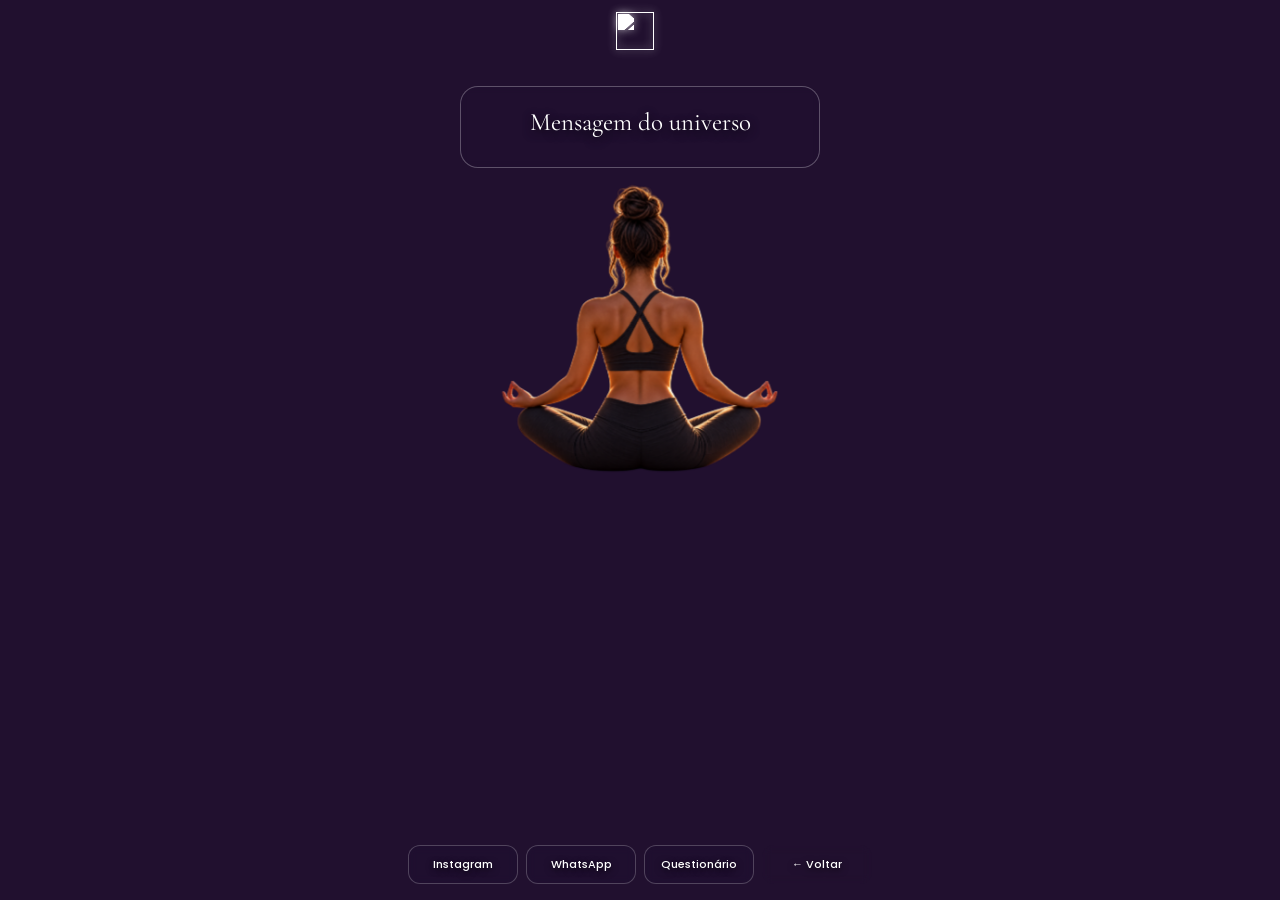
==== resultado.html @ daad7798 "feat: primeira versão do site" ====
<!DOCTYPE html>
<html lang="pt-BR">

<head>
    <meta charset="UTF-8">
    <meta name="viewport" content="width=device-width, initial-scale=1.0">

    <link rel="stylesheet" href="resultado.css">

    <link rel="preconnect" href="https://fonts.googleapis.com">
    <link rel="preconnect" href="https://fonts.gstatic.com" crossorigin>

    <link
        href="https://fonts.googleapis.com/css2?family=Cormorant+Garamond:wght@400;500;600&family=Poppins:wght@400;500;600&display=swap"
        rel="stylesheet">

    <title>Mensagem do Universo</title>
</head>

<body>

    <header>
    <div class="titulo-signo">
        <img id="icone-signo" src="" alt="">
        <h1 id="nome-signo"></h1>
    </div>
</header>

    <main>

        <section class="mensagem">
            <h2>Mensagem do universo</h2>
            <p id="mensagem-signo"></p>
        </section>

        <section class="yoga">
    <img id="yoga-signo" src="assets/yoga/placeholder.png" alt="Posição de Yoga">
</section>

    </main>

    <footer>
        <a href="#">Instagram</a>
        <a href="#">WhatsApp</a>
        <a href="#">Questionário</a>
        <a href="index.html" class="voltar">← Voltar</a>
    </footer>
    <script src="script.js"></script>
</body>

</html>
---- resultado.css ----
* {
    margin: 0;
    padding: 0;
    box-sizing: border-box;
}

html {
    background: #21102f;
    overscroll-behavior-y: none;
}

body {
    position: relative;
    min-height: 100dvh;

    font-family: 'Poppins', sans-serif;
    color: #ffffff;

    overflow-x: hidden;

    background: #21102f;

    overscroll-behavior-y: none;
}


/* =========================
   FUNDO
========================= */

body::before {
    content: "";

    position: fixed;
    inset: 0;

    width: 100%;
    height: 100%;

    background-image: var(--background-signo, url("assets/backgrounds/aries.png"));
    background-size: cover;
    background-position: center top;
    background-repeat: no-repeat;

    z-index: 0;

    pointer-events: none;
}


/* CONTEÚDO */

header,
main,
footer {
    position: relative;
    z-index: 1;
}


/* =========================
   CABEÇALHO
========================= */

header {
    text-align: center;
    padding: 12px 20px 4px;
}

header h1 {
    font-family: 'Cormorant Garamond', serif;
    font-size: 38px;
    font-weight: 400;

    color: #ffffff;

    text-shadow:
        0 3px 10px rgba(0, 0, 0, 0.85);
}


/* =========================
   CONTEÚDO
========================= */

main {
    width: 100%;
}


/* =========================
   MENSAGEM
========================= */

.mensagem {
    width: calc(100% - 40px);
    max-width: 360px;

    margin: 32px auto 0;
    padding: 20px;

    background: rgba(30, 15, 50, 0.18);

    border: 1px solid rgba(255, 255, 255, 0.28);
    border-radius: 18px;

    backdrop-filter: blur(3px);
    -webkit-backdrop-filter: blur(3px);

    text-align: center;
}

.mensagem h2 {
    margin-bottom: 10px;

    font-family: 'Cormorant Garamond', serif;
    font-size: 25px;
    font-weight: 400;

    color: #ffffff;

    text-shadow:
        0 3px 10px rgba(0, 0, 0, 0.85);
}

.mensagem p {
    font-family: 'Poppins', sans-serif;
    font-size: 14px;
    font-weight: 400;
    line-height: 1.7;

    color: rgba(255, 255, 255, 0.9);

    text-shadow:
        0 2px 7px rgba(0, 0, 0, 0.8);
}


/* =========================
   YOGA
========================= */

.yoga {
    width: calc(100% - 40px);
    max-width: 360px;
    margin: 12px auto 0;
    display: flex;
    justify-content: center;
}

.yoga img {
    width: 100%;
    max-width: 280px;
    height: auto;
    display: block;
    margin: 0 auto;
}


/* =========================
   RODAPÉ
========================= */

footer {
    position: fixed;

    bottom: 0;
    left: 0;

    width: 100%;

    padding: 10px 20px 16px;

    display: flex;
    justify-content: center;
    gap: 8px;

    z-index: 10;
}

footer a {
    flex: 1;
    max-width: 110px;

    padding: 10px 8px;

    display: flex;
    align-items: center;
    justify-content: center;

    font-family: 'Poppins', sans-serif;
    font-size: 11px;
    font-weight: 500;

    color: #ffffff;
    text-decoration: none;

    background: rgba(30, 15, 50, 0.35);

    border: 1px solid rgba(255, 255, 255, 0.22);
    border-radius: 12px;

    backdrop-filter: blur(4px);
    -webkit-backdrop-filter: blur(4px);

    text-shadow:
        0 2px 7px rgba(0, 0, 0, 0.8);

    transition:
        background 0.3s ease,
        border-color 0.3s ease,
        box-shadow 0.3s ease;
}

footer a:hover {
    background: rgba(160, 160, 180, 0.12);

    border-color: #e6e6e6;

    box-shadow:
        0 0 10px rgba(255, 255, 255, 0.45),
        0 0 20px rgba(220, 220, 230, 0.2);
}

.voltar {
    background: transparent;
    border: none;
    box-shadow: none;
}

.titulo-signo {
    display: flex;
    align-items: center;
    justify-content: center;
    gap: 10px;
}

.titulo-signo img {
    width: 38px;
    height: 38px;
    object-fit: contain;
    filter:
        brightness(0) invert(1)
        drop-shadow(0 0 4px rgba(255,255,255,0.7));
}

.titulo-signo h1 {
    margin: 0;
}
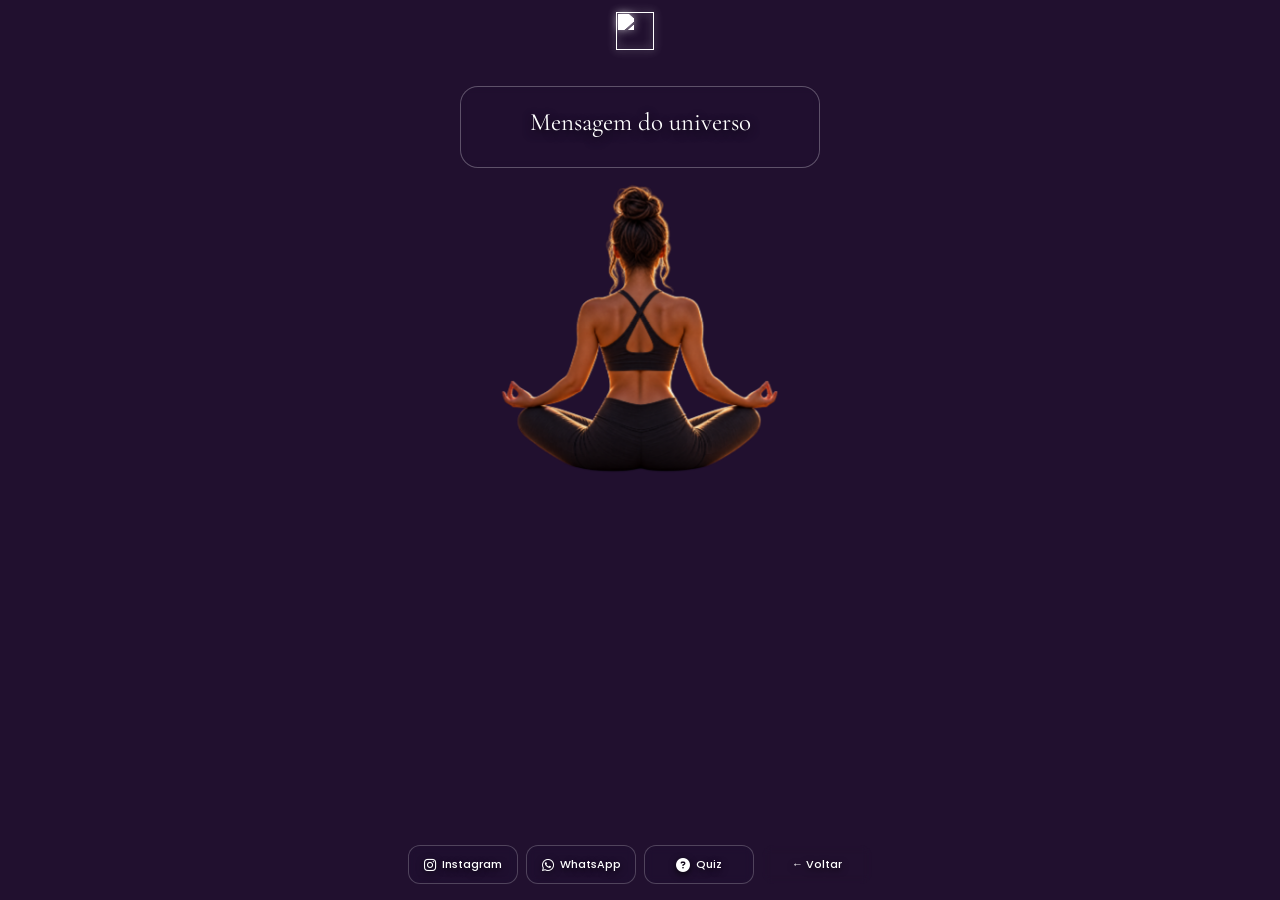
==== commit b0f9a165: "feat: adicionar icones ao rodape" ====
--- a/resultado.html
+++ b/resultado.html
@@ -9,7 +9,7 @@
 
     <link rel="preconnect" href="https://fonts.googleapis.com">
     <link rel="preconnect" href="https://fonts.gstatic.com" crossorigin>
-
+    <link rel="stylesheet" href="https://cdnjs.cloudflare.com/ajax/libs/font-awesome/6.5.2/css/all.min.css">
     <link
         href="https://fonts.googleapis.com/css2?family=Cormorant+Garamond:wght@400;500;600&family=Poppins:wght@400;500;600&display=swap"
         rel="stylesheet">
@@ -20,11 +20,11 @@
 <body>
 
     <header>
-    <div class="titulo-signo">
-        <img id="icone-signo" src="" alt="">
-        <h1 id="nome-signo"></h1>
-    </div>
-</header>
+        <div class="titulo-signo">
+            <img id="icone-signo" src="" alt="">
+            <h1 id="nome-signo"></h1>
+        </div>
+    </header>
 
     <main>
 
@@ -34,17 +34,31 @@
         </section>
 
         <section class="yoga">
-    <img id="yoga-signo" src="assets/yoga/placeholder.png" alt="Posição de Yoga">
-</section>
+            <img id="yoga-signo" src="assets/yoga/placeholder.png" alt="Posição de Yoga">
+        </section>
 
     </main>
 
     <footer>
-        <a href="#">Instagram</a>
-        <a href="#">WhatsApp</a>
-        <a href="#">Questionário</a>
-        <a href="index.html" class="voltar">← Voltar</a>
-    </footer>
+    <a href="https://www.instagram.com/aionmove/" target="_blank" rel="noopener noreferrer">
+        <i class="fa-brands fa-instagram"></i>
+        Instagram
+    </a>
+
+    <a href="https://api.whatsapp.com/send?phone=5548998608103&text=Ol%C3%A1%2C+gostaria+de+conhecer+mais+sobre+a+minha+jornada+de+transforma%C3%A7%C3%A3o." target="_blank" rel="noopener noreferrer">
+        <i class="fa-brands fa-whatsapp"></i>
+        WhatsApp
+    </a>
+
+    <a href="#">
+        <i class="fa-solid fa-circle-question"></i>
+        Quiz
+    </a>
+
+    <a href="index.html" class="voltar">
+        ← Voltar
+    </a>
+</footer>
     <script src="script.js"></script>
 </body>
 
--- a/resultado.css
+++ b/resultado.css
@@ -210,6 +210,12 @@
         background 0.3s ease,
         border-color 0.3s ease,
         box-shadow 0.3s ease;
+
+        gap: 6px;
+}
+
+footer a i {
+    font-size: 14px;
 }
 
 footer a:hover {
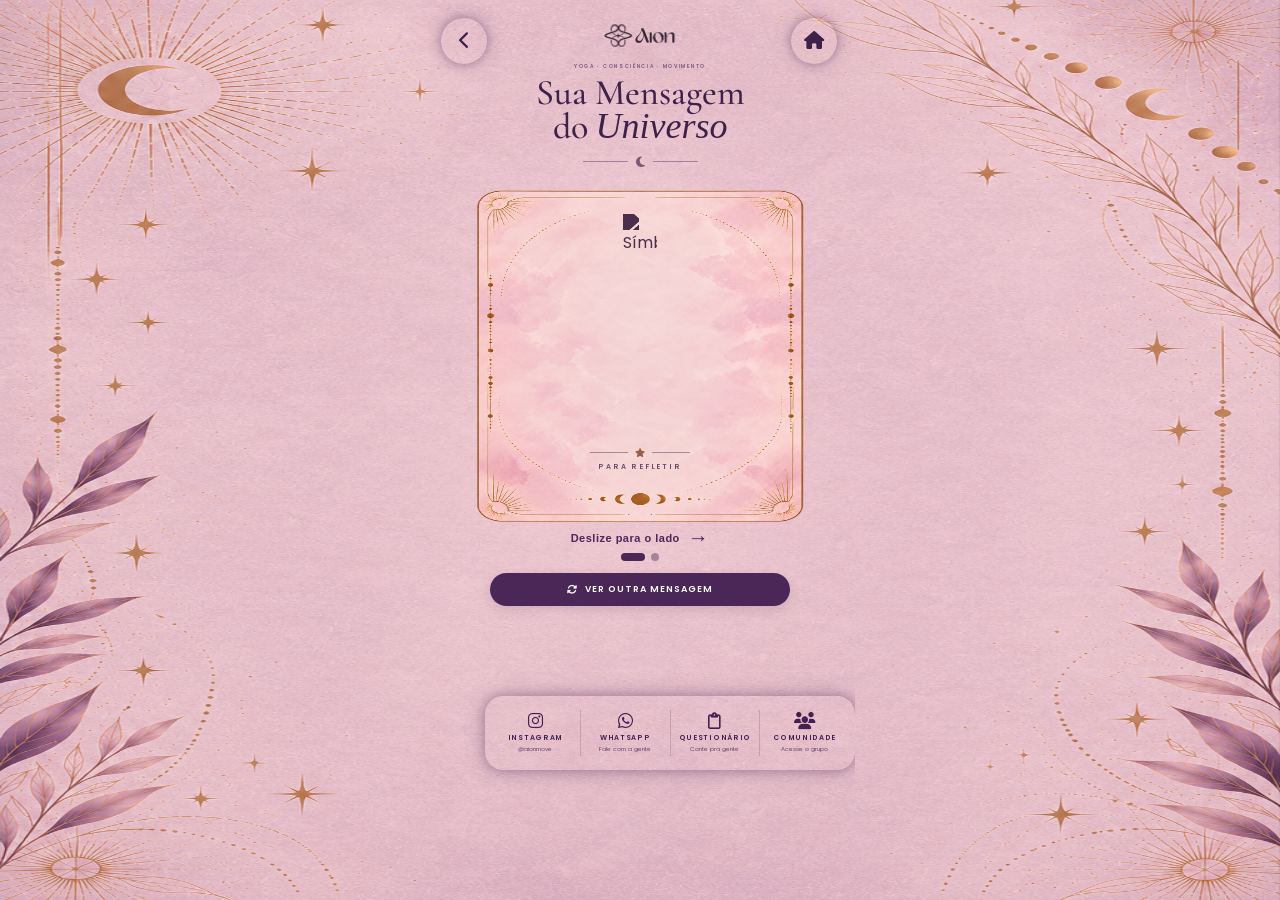
==== commit 7ccf109c: "feat: ajusta página de mensagem do universo" ====
--- a/resultado.html
+++ b/resultado.html
@@ -9,57 +9,300 @@
 
     <link rel="preconnect" href="https://fonts.googleapis.com">
     <link rel="preconnect" href="https://fonts.gstatic.com" crossorigin>
-    <link rel="stylesheet" href="https://cdnjs.cloudflare.com/ajax/libs/font-awesome/6.5.2/css/all.min.css">
+
+    <link
+        rel="stylesheet"
+        href="https://cdnjs.cloudflare.com/ajax/libs/font-awesome/6.5.2/css/all.min.css"
+    >
+
     <link
         href="https://fonts.googleapis.com/css2?family=Cormorant+Garamond:wght@400;500;600&family=Poppins:wght@400;500;600&display=swap"
-        rel="stylesheet">
+        rel="stylesheet"
+    >
 
     <title>Mensagem do Universo</title>
 </head>
 
 <body>
 
+    <!-- =========================
+         CABEÇALHO
+    ========================== -->
+
     <header>
-        <div class="titulo-signo">
-            <img id="icone-signo" src="" alt="">
-            <h1 id="nome-signo"></h1>
+
+        <button
+            class="botao-topo voltar-signos"
+            onclick="window.location.href='index.html'"
+            aria-label="Voltar para os signos"
+        >
+            <i class="fa-solid fa-chevron-left"></i>
+        </button>
+
+
+        <div class="logo-aion">
+
+            <img src="assets/logo/aion-logo-horizontal.png" alt="AION">
+
+            <small>
+                YOGA · CONSCIÊNCIA · MOVIMENTO
+            </small>
+
         </div>
+
+
+        <button
+            class="botao-topo inicio"
+            onclick="window.location.href='index.html'"
+            aria-label="Ir para o início"
+        >
+            <i class="fa-solid fa-house"></i>
+        </button>
+
     </header>
 
+
+    <!-- =========================
+         CONTEÚDO PRINCIPAL
+    ========================== -->
+
     <main>
 
-        <section class="mensagem">
-            <h2>Mensagem do universo</h2>
-            <p id="mensagem-signo"></p>
+        <!-- TÍTULO -->
+
+        <div class="titulo-pagina">
+
+            <h1>
+                Sua Mensagem<br> do
+                <em>Universo</em>
+            </h1>
+
+
+            <div class="divisor">
+
+                <span></span>
+
+                <i class="fa-solid fa-moon"></i>
+
+                <span></span>
+
+            </div>
+
+        </div>
+
+
+        <!-- =========================
+             SLIDER
+        ========================== -->
+
+        <section
+            class="slider-container"
+            aria-label="Mensagem e prática de yoga"
+        >
+
+            <div class="slider" id="slider">
+
+
+                <!-- =========================
+                     CARD DA MENSAGEM
+                ========================== -->
+
+                <article class="card card-mensagem">
+
+                    <div class="conteudo-card">
+
+
+                        <!-- SIGNO -->
+
+                        <div class="cabecalho-card">
+
+                            <img
+                                id="icone-signo"
+                                src=""
+                                alt="Símbolo do signo"
+                            >
+
+                            <h2 id="nome-signo"></h2>
+
+                            <span id="data-signo"></span>
+
+                        </div>
+
+
+                        <!-- MENSAGEM -->
+
+                        <div class="mensagem-texto">
+
+                            <p id="mensagem-signo"></p>
+
+                        </div>
+
+
+                        <!-- REFLEXÃO -->
+
+                        <div class="reflexao">
+
+                            <div class="linha-reflexao">
+
+                                <span></span>
+
+                                <i class="fa-solid fa-star"></i>
+
+                                <span></span>
+
+                            </div>
+
+
+                            <small>
+                                PARA REFLETIR
+                            </small>
+
+
+                            <p id="reflexao-signo"></p>
+
+                        </div>
+
+                    </div>
+
+                </article>
+
+
+                <!-- =========================
+                     CARD DE YOGA
+                ========================== -->
+
+                <article class="card card-yoga">
+
+                    <div class="conteudo-yoga">
+
+
+                        <div class="cabecalho-yoga">
+
+                            <span>
+                                ✦ SUA PRÁTICA DE HOJE ✦
+                            </span>
+
+
+                            <h2 id="nome-postura">
+                                Postura do Guerreiro I
+                            </h2>
+
+
+                            <small>
+                                VIRABHADRASANA I
+                            </small>
+
+                        </div>
+
+
+                        <img
+                            id="yoga-signo"
+                            src="assets/yoga/placeholder.png"
+                            alt="Posição de Yoga"
+                        >
+
+                    </div>
+
+                </article>
+
+            </div>
+<div class="indicador-arraste">
+        <span>Deslize para o lado</span>
+        <span class="seta-arraste">→</span>
+    </div>
         </section>
 
-        <section class="yoga">
-            <img id="yoga-signo" src="assets/yoga/placeholder.png" alt="Posição de Yoga">
-        </section>
+
+        <!-- =========================
+             INDICADOR DO SLIDER
+        ========================== -->
+
+        <div class="indicador-slider">
+
+            <div class="pontos">
+
+                <span class="ponto ativo"></span>
+
+                <span class="ponto"></span>
+
+            </div>
+
+
+            <!-- <p>
+                Arraste para o lado
+            </p> -->
+
+        </div>
+
+
+        <!-- =========================
+             OUTRA MENSAGEM
+        ========================== -->
+
+        <button
+            class="outra-mensagem"
+            id="outra-mensagem"
+            type="button"
+        >
+
+            <i class="fa-solid fa-rotate"></i>
+
+            <span>
+                VER OUTRA MENSAGEM
+            </span>
+
+        </button>
 
     </main>
 
-    <footer>
-    <a href="https://www.instagram.com/aionmove/" target="_blank" rel="noopener noreferrer">
+
+    <!-- =========================
+         RODAPÉ
+    ========================== -->
+
+    <footer class="navegacao-inferior">
+
+    <a
+        href="https://www.instagram.com/aionmove/"
+        target="_blank"
+        rel="noopener noreferrer"
+    >
         <i class="fa-brands fa-instagram"></i>
-        Instagram
+        <span>INSTAGRAM</span>
+        <small>@aionmove</small>
     </a>
 
-    <a href="https://api.whatsapp.com/send?phone=5548998608103&text=Ol%C3%A1%2C+gostaria+de+conhecer+mais+sobre+a+minha+jornada+de+transforma%C3%A7%C3%A3o." target="_blank" rel="noopener noreferrer">
+    <a
+        href="https://api.whatsapp.com/send?phone=5548998608103&text=Ol%C3%A1%2C+gostaria+de+conhecer+mais+sobre+a+minha+jornada+de+transforma%C3%A7%C3%A3o."
+        target="_blank"
+        rel="noopener noreferrer"
+    >
         <i class="fa-brands fa-whatsapp"></i>
-        WhatsApp
+        <span>WHATSAPP</span>
+        <small>Fale com a gente</small>
     </a>
 
     <a href="#">
-        <i class="fa-solid fa-circle-question"></i>
-        Quiz
+        <i class="fa-regular fa-clipboard"></i>
+        <span>QUESTIONÁRIO</span>
+        <small>Conte pra gente</small>
     </a>
 
-    <a href="index.html" class="voltar">
-        ← Voltar
+    <a href="#">
+        <i class="fa-solid fa-users"></i>
+        <span>COMUNIDADE</span>
+        <small>Acesse o grupo</small>
     </a>
+
 </footer>
+
+
+    <!-- =========================
+         JAVASCRIPT
+    ========================== -->
+
     <script src="script.js"></script>
+
 </body>
 
 </html>
--- a/resultado.css
+++ b/resultado.css
@@ -1,3 +1,7 @@
+/* =========================
+   RESET
+========================= */
+
 * {
     margin: 0;
     padding: 0;
@@ -11,6 +15,7 @@
 
 body {
     position: relative;
+
     min-height: 100dvh;
 
     font-family: 'Poppins', sans-serif;
@@ -25,7 +30,7 @@
 
 
 /* =========================
-   FUNDO
+   FUNDO DA PÁGINA
 ========================= */
 
 body::before {
@@ -37,9 +42,10 @@
     width: 100%;
     height: 100%;
 
-    background-image: var(--background-signo, url("assets/backgrounds/aries.png"));
-    background-size: cover;
-    background-position: center top;
+    background-image: url("assets/backgrounds/backgroundMensagem.png");
+
+    background-size: 100% 100%;
+    background-position: center;
     background-repeat: no-repeat;
 
     z-index: 0;
@@ -48,7 +54,9 @@
 }
 
 
-/* CONTEÚDO */
+/* =========================
+   CONTEÚDO
+========================= */
 
 header,
 main,
@@ -63,193 +71,937 @@
 ========================= */
 
 header {
+    width: 100%;
+
+    height: 76px;
+
+    padding: 10px 16px;
+
+    display: grid;
+
+    grid-template-columns: 48px 1fr 48px;
+
+    align-items: center;
+}
+
+
+/* =========================
+   BOTÕES DO TOPO
+========================= */
+
+.botao-topo {
+    width: 46px;
+    height: 46px;
+
+    display: flex;
+    align-items: center;
+    justify-content: center;
+
+    border: none;
+
+    border-radius: 50%;
+
+    background: transparent;
+
+    color: #3d214b;
+
+    font-size: 18px;
+
+    box-shadow:
+        0 0 10px rgba(67, 32, 82, 0.35),
+        0 0 20px rgba(67, 32, 82, 0.20);
+
+    cursor: pointer;
+
+    transition:
+        transform 0.2s ease,
+        background 0.2s ease;
+}
+
+.botao-topo:hover {
+    transform: scale(1.04);
+
+    background: rgba(255, 250, 252, 0.95);
+}
+
+.botao-topo:active {
+    transform: scale(0.96);
+}
+
+
+/* =========================
+   LOGO AION
+========================= */
+
+.logo-aion {
+    display: flex;
+
+    flex-direction: column;
+
+    align-items: center;
+
     text-align: center;
-    padding: 12px 20px 4px;
-}
-
-header h1 {
+
+    color: #3d214b;
+}
+
+.logo-aion span {
     font-family: 'Cormorant Garamond', serif;
-    font-size: 38px;
+
+    font-size: 30px;
+
+    font-weight: 600;
+
+    line-height: 0.9;
+
+    letter-spacing: 3px;
+}
+
+.logo-aion small {
+    margin-top: 4px;
+
+    font-size: 5px;
+
+    font-weight: 500;
+
+    letter-spacing: 1.7px;
+
+    white-space: nowrap;
+
+    color: #65496a;
+}
+
+
+/* =========================
+   TÍTULO DA PÁGINA
+========================= */
+
+.titulo-pagina {
+    width: 100%;
+
+    padding: 0 20px;
+
+    text-align: center;
+}
+
+.titulo-pagina h1 {
+    font-family: 'Cormorant Garamond', serif;
+
+    font-size: 36px;
+
+    line-height: 0.94;
+
+    font-weight: 500;
+
+    color: #3d214b;
+}
+
+.titulo-pagina h1 em {
+    font-style: italic;
+
     font-weight: 400;
+}
+
+
+/* =========================
+   DIVISOR
+========================= */
+
+.divisor {
+    display: flex;
+
+    align-items: center;
+
+    justify-content: center;
+
+    gap: 8px;
+
+    margin-top: 12px;
+}
+
+.divisor span {
+    width: 45px;
+
+    height: 1px;
+
+    background: rgba(61, 33, 75, 0.40);
+}
+
+.divisor i {
+    font-size: 12px;
+
+    color: #805873;
+}
+
+
+/* =========================
+   SLIDER
+========================= */
+
+.slider-container {
+    width: 100%;
+
+    margin-top: 18px;
+
+    overflow: hidden;
+}
+
+.slider {
+    display: flex;
+
+    overflow-x: auto;
+
+    scroll-snap-type: x mandatory;
+    scroll-behavior: smooth;
+
+    -webkit-overflow-scrolling: touch;
+
+    scrollbar-width: none;
+}
+
+.slider::-webkit-scrollbar {
+    display: none;
+}
+
+
+html,
+body {
+    height: 100%;
+    overflow: hidden;
+}
+
+/* =========================
+   CARDS
+========================= */
+
+.card {
+    flex: 0 0 calc(100% - 80px);
+
+    margin: 0 40px;
+
+    scroll-snap-align: center;
+    scroll-snap-stop: always;
+
+    position: relative;
+    overflow: hidden;
+
+    border-radius: 22px;
+
+    box-shadow: none;
+}
+
+/* =========================
+   CARD DA MENSAGEM
+========================= */
+
+.card-mensagem {
+    aspect-ratio: 1 / 0.92;
+
+    background-image: url("assets/backgrounds/backgroundResultado.png");
+
+    background-size: 100% 100%;
+
+    background-position: center;
+
+    background-repeat: no-repeat;
+
+    background-color: transparent;
+}
+
+
+/* =========================
+   CONTEÚDO DA CARTA
+========================= */
+
+.conteudo-card {
+    position: relative;
+
+    width: 100%;
+    height: 100%;
+
+    padding: 28px 28px 24px;
+
+    display: flex;
+
+    flex-direction: column;
+
+    align-items: center;
+}
+
+
+/* =========================
+   CABEÇALHO DO SIGNO
+========================= */
+
+.cabecalho-card {
+    width: 100%;
+
+    display: flex;
+
+    flex-direction: column;
+
+    align-items: center;
+
+    justify-content: flex-start;
+
+    text-align: center;
+}
+
+
+/* =========================
+   SVG DO SIGNO
+========================= */
+
+#icone-signo {
+    width: 34px;
+    height: 34px;
+    object-fit: contain;
+
+    filter: brightness(0) saturate(100%)
+            invert(24%)
+            sepia(15%)
+            saturate(1200%)
+            hue-rotate(250deg)
+            brightness(85%);
+}
+
+
+/* =========================
+   NOME DO SIGNO
+========================= */
+
+#nome-signo {
+    font-family: 'Cormorant Garamond', serif;
+
+    font-size: 25px;
+
+    line-height: 1;
+
+    font-weight: 600;
+
+    color: #3d214b;
+}
+
+
+/* =========================
+   DATA DO SIGNO
+========================= */
+
+#data-signo {
+    margin-top: 4px;
+
+    font-size: 8px;
+
+    font-weight: 500;
+
+    letter-spacing: 1.3px;
+
+    color: #684c6d;
+}
+
+
+/* =========================
+   TEXTO DA MENSAGEM
+========================= */
+
+.mensagem-texto {
+    width: 100%;
+
+    flex: 1;
+
+    display: flex;
+
+    align-items: center;
+
+    justify-content: center;
+
+    padding: 5px 30px;
+    margin-top: -15px;
+    text-align: center;
+}
+
+.mensagem-texto p {
+    max-width: 270px;
+
+    font-family: 'Cormorant Garamond', serif;
+
+    font-size: 16px;
+
+    line-height: 1.55;
+
+    font-weight: 500;
+
+    color: #3d214b;
+}
+
+
+/* =========================
+   REFLEXÃO
+========================= */
+
+.reflexao {
+    width: 100%;
+
+    margin-top: auto;
+transform: translateY(-25px);
+    text-align: center;
+}
+
+.linha-reflexao {
+    display: flex;
+
+    align-items: center;
+
+    justify-content: center;
+
+    gap: 7px;
+
+    margin-bottom: 5px;
+}
+
+.linha-reflexao span {
+    width: 38px;
+
+    height: 1px;
+
+    background: rgba(61, 33, 75, 0.42);
+}
+
+.linha-reflexao i {
+    font-size: 9px;
+
+    color: #9a604c;
+}
+
+.reflexao small {
+    display: block;
+
+    font-size: 7px;
+
+    font-weight: 600;
+
+    letter-spacing: 1.8px;
+
+    color: #684c6d;
+}
+
+.reflexao p {
+    max-width: 260px;
+
+    margin: 5px auto 0;
+
+    font-family: 'Cormorant Garamond', serif;
+
+    font-size: 13px;
+
+    line-height: 1.25;
+
+    font-weight: 500;
+
+    font-style: italic;
+
+    color: #3d214b;
+}
+
+
+/* =========================
+   CARD YOGA
+========================= */
+
+.card-yoga {
+    min-height: 340px;
+
+    background: #281433;
+
+    border-radius: 22px;
+}
+
+.conteudo-yoga {
+    width: 100%;
+    min-height: 340px;
+
+    padding: 25px 22px;
+
+    display: flex;
+
+    flex-direction: column;
+
+    align-items: center;
+
+    text-align: center;
+}
+
+.cabecalho-yoga {
+    width: 100%;
+}
+
+.cabecalho-yoga span {
+    font-size: 8px;
+
+    letter-spacing: 1.5px;
+
+    color: #e6c1b2;
+}
+
+.cabecalho-yoga h2 {
+    margin-top: 8px;
+
+    font-family: 'Cormorant Garamond', serif;
+
+    font-size: 24px;
+
+    line-height: 1;
+
+    font-weight: 500;
 
     color: #ffffff;
-
-    text-shadow:
-        0 3px 10px rgba(0, 0, 0, 0.85);
-}
-
-
-/* =========================
-   CONTEÚDO
-========================= */
-
-main {
-    width: 100%;
-}
-
-
-/* =========================
-   MENSAGEM
-========================= */
-
-.mensagem {
-    width: calc(100% - 40px);
-    max-width: 360px;
-
-    margin: 32px auto 0;
-    padding: 20px;
-
-    background: rgba(30, 15, 50, 0.18);
+}
+
+.cabecalho-yoga small {
+    display: block;
+
+    margin-top: 5px;
+
+    font-size: 8px;
+
+    letter-spacing: 1.5px;
+
+    color: rgba(255, 255, 255, 0.65);
+}
+
+
+/* IMAGEM DA POSTURA */
+
+#yoga-signo {
+    width: 150px;
+    height: 150px;
+
+    object-fit: contain;
+
+    margin: 12px auto;
+}
+
+
+/* DESCRIÇÃO */
+
+.descricao-yoga {
+    max-width: 270px;
+
+    font-family: 'Cormorant Garamond', serif;
+
+    font-size: 15px;
+
+    line-height: 1.4;
+
+    color: rgba(255, 255, 255, 0.90);
+}
+
+
+/* BOTÃO YOGA */
+
+.botao-yoga {
+    margin-top: auto;
+
+    padding: 10px 18px;
 
     border: 1px solid rgba(255, 255, 255, 0.28);
+
+    border-radius: 25px;
+
+    background: rgba(255, 255, 255, 0.08);
+
+    color: #ffffff;
+
+    font-family: 'Poppins', sans-serif;
+
+    font-size: 9px;
+
+    font-weight: 500;
+
+    letter-spacing: 1px;
+
+    cursor: pointer;
+}
+
+.botao-yoga i {
+    margin-left: 6px;
+}
+
+
+/* =========================
+   INDICADOR DO SLIDER
+========================= */
+
+.indicador-slider {
+    margin-top: 3px;
+
+    display: flex;
+
+    flex-direction: column;
+
+    align-items: center;
+}
+
+
+
+.pontos {
+    display: flex;
+
+    align-items: center;
+
+    justify-content: center;
+
+    gap: 4px;
+}
+
+.pontos {
+    display: flex;
+    align-items: center;
+    justify-content: center;
+    gap: 6px;
+}
+
+.ponto {
+    display: block;
+
+    width: 8px;
+    height: 8px;
+
+    border-radius: 50%;
+
+    background: rgba(61, 33, 75, 0.40);
+
+    transition:
+        width 0.3s ease,
+        background 0.3s ease;
+}
+
+.ponto.ativo {
+    width: 24px;
+    height: 8px;
+
+    border-radius: 10px;
+
+    background: #4a2757;
+}
+
+.indicador-arraste {
+    display: flex;
+    align-items: center;
+    justify-content: center;
+    gap: 8px;
+
+    margin-top: 0px;
+
+    color: #4A2757;
+
+    font-family: 'Poppins', sans-serif;
+    font-size: 11px;
+    font-weight: 700;
+    letter-spacing: 0.5px;
+}
+
+.seta-arraste {
+    font-size: 21px;
+    font-weight: 700;
+
+    animation: setaDeslizar 1.4s ease-in-out infinite;
+}
+
+@keyframes setaDeslizar {
+    0%, 100% {
+        transform: translateX(0);
+    }
+
+    50% {
+        transform: translateX(7px);
+    }
+}
+.indicador-slider p {
+    margin-top: 5px;
+
+    font-size: 8px;
+
+    letter-spacing: 1px;
+
+    color: rgba(61, 33, 75, 0.55);
+}
+
+
+/* =========================
+   BOTÃO OUTRA MENSAGEM
+========================= */
+
+.outra-mensagem {
+    width: calc(100% - 110px);
+
+    max-width: 300px;
+
+    margin: 12px auto 90px;
+
+    padding: 10px 15px;
+
+    display: flex;
+
+    align-items: center;
+
+    justify-content: center;
+
+    gap: 7px;
+
+    border: none;
+
+    border-radius: 25px;
+
+    background: #4a2757;
+
+    color: #ffffff;
+
+    font-family: 'Poppins', sans-serif;
+
+    font-size: 9px;
+
+    font-weight: 600;
+
+    letter-spacing: 1px;
+
+    cursor: pointer;
+
+    box-shadow:
+        0 4px 12px rgba(55, 25, 65, 0.14);
+}
+
+.outra-mensagem i {
+    font-size: 10px;
+}
+
+
+/* =========================
+   NAVEGAÇÃO INFERIOR
+========================= */
+
+.navegacao-inferior {
+    width: calc(100% - 60px);
+    max-width: none;
+
+    margin: 8px auto 20px;
+    padding: 14px 6px;
+    font-size: 12px;
+    display: flex;
+    align-items: stretch;
+
+    background: transparent;
+
+    border: none;
+
     border-radius: 18px;
 
-    backdrop-filter: blur(3px);
-    -webkit-backdrop-filter: blur(3px);
+    box-shadow:
+        0 0 12px rgba(67, 32, 82, 0.35),
+        0 0 25px rgba(67, 32, 82, 0.22);
+
+    overflow: hidden;
+}
+
+.navegacao-inferior a {
+    flex: 1;
+    min-width: 0;
+
+    display: flex;
+    flex-direction: column;
+    align-items: center;
+    justify-content: center;
+    font-size: 12px;
+    font-weight: 600;
+    padding: 2px 5px;
+
+    color: #432052;
+    text-decoration: none;
 
     text-align: center;
-}
-
-.mensagem h2 {
-    margin-bottom: 10px;
-
-    font-family: 'Cormorant Garamond', serif;
-    font-size: 25px;
+
+    background: transparent;
+    border: none;
+    border-radius: 0;
+
+    gap: 2px;
+
+    text-shadow: none;
+
+    transition: opacity 0.2s ease;
+}
+
+.navegacao-inferior a + a {
+    border-left: 1px solid rgba(67, 32, 82, 0.18);
+}
+
+.navegacao-inferior i {
+    font-size: 17px;
+    margin-bottom: 2px;
+}
+
+.navegacao-inferior span {
+    font-family: 'Poppins', sans-serif;
+    font-size: 7px;
+    font-weight: 600;
+    letter-spacing: 0.7px;
+}
+
+.navegacao-inferior small {
+    font-family: 'Poppins', sans-serif;
+    font-size: 6px;
     font-weight: 400;
 
-    color: #ffffff;
-
-    text-shadow:
-        0 3px 10px rgba(0, 0, 0, 0.85);
-}
-
-.mensagem p {
-    font-family: 'Poppins', sans-serif;
-    font-size: 14px;
-    font-weight: 400;
-    line-height: 1.7;
-
-    color: rgba(255, 255, 255, 0.9);
-
-    text-shadow:
-        0 2px 7px rgba(0, 0, 0, 0.8);
-}
-
-
-/* =========================
-   YOGA
-========================= */
-
-.yoga {
-    width: calc(100% - 40px);
-    max-width: 360px;
-    margin: 12px auto 0;
-    display: flex;
-    justify-content: center;
-}
-
-.yoga img {
-    width: 100%;
-    max-width: 280px;
+    opacity: 0.75;
+
+    white-space: nowrap;
+}
+
+.navegacao-inferior a:hover {
+    opacity: 0.7;
+}
+
+.logo-aion {
+    display: flex;
+    flex-direction: column;
+    align-items: center;
+}
+
+.logo-aion img {
+    width: 90px;
     height: auto;
     display: block;
-    margin: 0 auto;
-}
-
-
-/* =========================
-   RODAPÉ
-========================= */
-
-footer {
-    position: fixed;
-
-    bottom: 0;
-    left: 0;
-
-    width: 100%;
-
-    padding: 10px 20px 16px;
-
-    display: flex;
-    justify-content: center;
-    gap: 8px;
-
-    z-index: 10;
-}
-
-footer a {
-    flex: 1;
-    max-width: 110px;
-
-    padding: 10px 8px;
-
-    display: flex;
-    align-items: center;
-    justify-content: center;
-
-    font-family: 'Poppins', sans-serif;
-    font-size: 11px;
-    font-weight: 500;
-
-    color: #ffffff;
-    text-decoration: none;
-
-    background: rgba(30, 15, 50, 0.35);
-
-    border: 1px solid rgba(255, 255, 255, 0.22);
-    border-radius: 12px;
-
-    backdrop-filter: blur(4px);
-    -webkit-backdrop-filter: blur(4px);
-
-    text-shadow:
-        0 2px 7px rgba(0, 0, 0, 0.8);
-
-    transition:
-        background 0.3s ease,
-        border-color 0.3s ease,
-        box-shadow 0.3s ease;
-
-        gap: 6px;
-}
-
-footer a i {
-    font-size: 14px;
-}
-
-footer a:hover {
-    background: rgba(160, 160, 180, 0.12);
-
-    border-color: #e6e6e6;
-
-    box-shadow:
-        0 0 10px rgba(255, 255, 255, 0.45),
-        0 0 20px rgba(220, 220, 230, 0.2);
-}
-
-.voltar {
-    background: transparent;
-    border: none;
-    box-shadow: none;
-}
-
-.titulo-signo {
-    display: flex;
-    align-items: center;
-    justify-content: center;
-    gap: 10px;
-}
-
-.titulo-signo img {
-    width: 38px;
-    height: 38px;
-    object-fit: contain;
-    filter:
-        brightness(0) invert(1)
-        drop-shadow(0 0 4px rgba(255,255,255,0.7));
-}
-
-.titulo-signo h1 {
-    margin: 0;
+
+    filter: brightness(0) saturate(100%)
+            invert(15%) sepia(17%)
+            saturate(1200%) hue-rotate(250deg)
+            brightness(85%) contrast(95%);
+}
+
+.logo-aion small {
+    display: block;
+    margin-top: 2px;
+}
+/* =========================
+   CELULARES PEQUENOS
+========================= */
+
+@media (max-height: 700px) {
+
+    header {
+        height: 68px;
+
+        padding-top: 7px;
+    }
+
+    .botao-topo {
+        width: 42px;
+        height: 42px;
+
+        font-size: 16px;
+    }
+
+    .logo-aion span {
+        font-size: 27px;
+    }
+
+    .logo-aion small {
+        font-size: 4.5px;
+    }
+
+    .titulo-pagina {
+        margin-top: 2px;
+    }
+
+    .titulo-pagina h1 {
+        font-size: 32px;
+    }
+
+    .divisor {
+        margin-top: 8px;
+    }
+
+    .slider-container {
+        margin-top: 12px;
+    }
+
+    .card {
+    flex-basis: calc(100% - 50px);
+
+    margin-left: 25px;
+    margin-right: 25px;
+
+    aspect-ratio: 1 / 0.95;
+}
+
+    .conteudo-card {
+        padding: 22px 24px 20px;
+    }
+
+    #icone-signo {
+        width: 30px;
+        height: 30px;
+    }
+
+    #nome-signo {
+        font-size: 23px;
+    }
+
+    .mensagem-texto {
+        padding: 0px 25px;
+        margin-top: -10px;
+    }
+
+    .mensagem-texto p {
+        font-size: 16px;
+    }
+
+    .reflexao p {
+        font-size: 12px;
+    }
+
+    .outra-mensagem {
+        margin-top: 6px;
+        margin-bottom: 5px;
+    }
+
+     .navegacao-inferior {
+        padding: 7px 15px 9px;
+    }
+
+    .navegacao-inferior i {
+        font-size: 16px;
+    }
+
+    .navegacao-inferior span {
+        font-size: 8px;
+    }
+
+    .navegacao-inferior small {
+        font-size: 7px;
+    }
+
+
+}
+
+
+/* =========================
+   TELAS MAIORES
+========================= */
+
+@media (min-width: 600px) {
+
+    body {
+        max-width: 430px;
+
+        margin: 0 auto;
+    }
+
+    footer {
+        max-width: 430px;
+
+        left: 50%;
+
+        transform: translateX(-50%);
+    }
 }
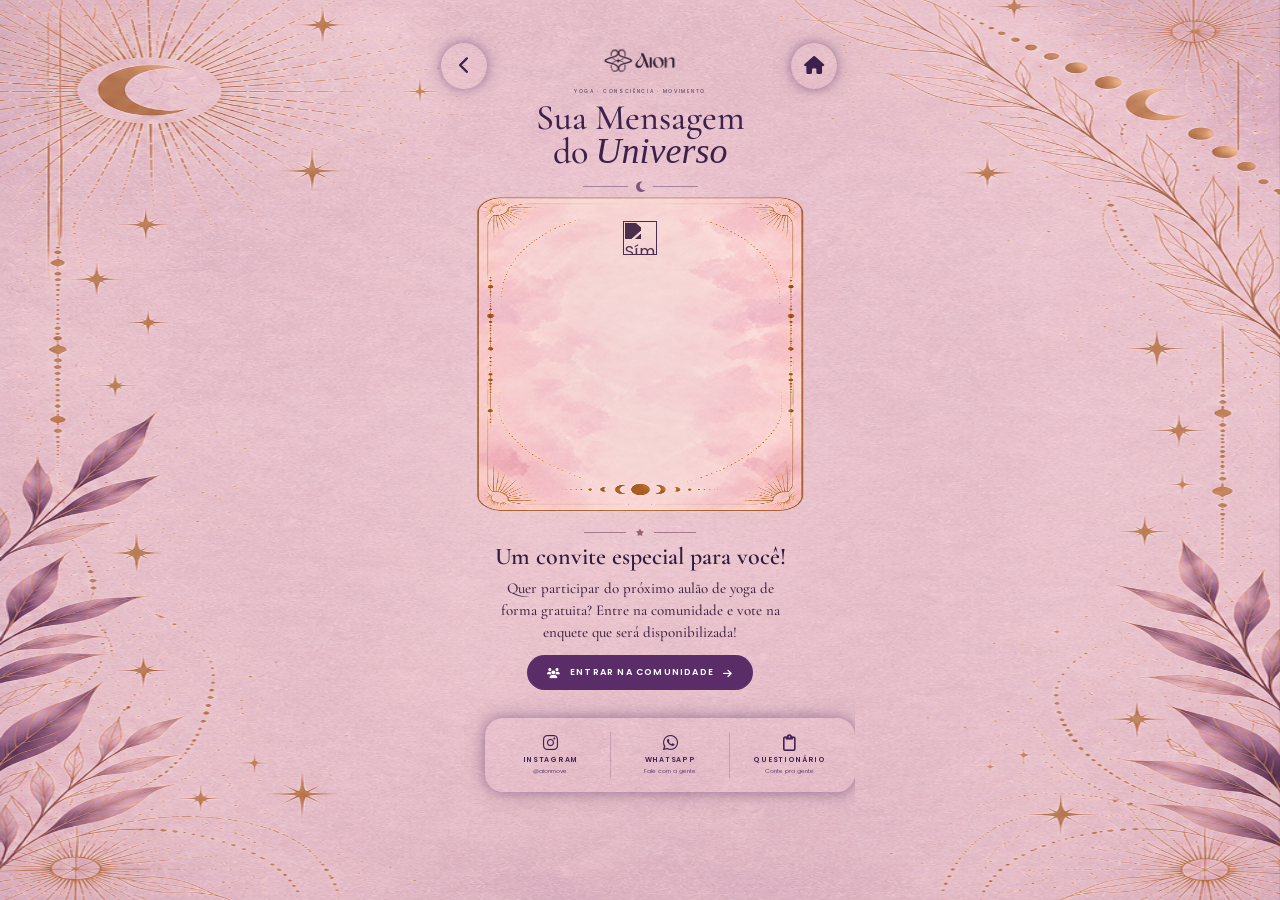
==== commit b21efecf: "ajuste: remove card de yoga e slider" ====
--- a/resultado.html
+++ b/resultado.html
@@ -1,3 +1,4 @@
+```html
 <!DOCTYPE html>
 <html lang="pt-BR">
 
@@ -42,7 +43,10 @@
 
         <div class="logo-aion">
 
-            <img src="assets/logo/aion-logo-horizontal.png" alt="AION">
+            <img
+                src="assets/logo/aion-logo-horizontal.png"
+                alt="AION"
+            >
 
             <small>
                 YOGA · CONSCIÊNCIA · MOVIMENTO
@@ -92,166 +96,75 @@
 
 
         <!-- =========================
-             SLIDER
+             CARD DA MENSAGEM
         ========================== -->
 
-        <section
-            class="slider-container"
-            aria-label="Mensagem e prática de yoga"
-        >
-
-            <div class="slider" id="slider">
-
-
-                <!-- =========================
-                     CARD DA MENSAGEM
-                ========================== -->
-
-                <article class="card card-mensagem">
-
-                    <div class="conteudo-card">
-
-
-                        <!-- SIGNO -->
-
-                        <div class="cabecalho-card">
-
-                            <img
-                                id="icone-signo"
-                                src=""
-                                alt="Símbolo do signo"
-                            >
-
-                            <h2 id="nome-signo"></h2>
-
-                            <span id="data-signo"></span>
-
-                        </div>
-
-
-                        <!-- MENSAGEM -->
-
-                        <div class="mensagem-texto">
-
-                            <p id="mensagem-signo"></p>
-
-                        </div>
-
-
-                        <!-- REFLEXÃO -->
-
-                        <div class="reflexao">
-
-                            <div class="linha-reflexao">
-
-                                <span></span>
-
-                                <i class="fa-solid fa-star"></i>
-
-                                <span></span>
-
-                            </div>
-
-
-                            <small>
-                                PARA REFLETIR
-                            </small>
-
-
-                            <p id="reflexao-signo"></p>
-
-                        </div>
-
-                    </div>
-
-                </article>
-
-
-                <!-- =========================
-                     CARD DE YOGA
-                ========================== -->
-
-                <article class="card card-yoga">
-
-                    <div class="conteudo-yoga">
-
-
-                        <div class="cabecalho-yoga">
-
-                            <span>
-                                ✦ SUA PRÁTICA DE HOJE ✦
-                            </span>
-
-
-                            <h2 id="nome-postura">
-                                Postura do Guerreiro I
-                            </h2>
-
-
-                            <small>
-                                VIRABHADRASANA I
-                            </small>
-
-                        </div>
-
-
-                        <img
-                            id="yoga-signo"
-                            src="assets/yoga/placeholder.png"
-                            alt="Posição de Yoga"
-                        >
-
-                    </div>
-
-                </article>
+        <article class="card card-mensagem">
+
+            <div class="conteudo-card">
+
+                <!-- SIGNO -->
+
+                <div class="cabecalho-card">
+
+                    <img
+                        id="icone-signo"
+                        src=""
+                        alt="Símbolo do signo"
+                    >
+
+                    <h2 id="nome-signo"></h2>
+
+                    <span id="data-signo"></span>
+
+                </div>
+
+
+                <!-- MENSAGEM -->
+
+                <div class="mensagem-texto">
+
+                    <p id="mensagem-signo"></p>
+
+                </div>
 
             </div>
-<div class="indicador-arraste">
-        <span>Deslize para o lado</span>
-        <span class="seta-arraste">→</span>
+
+        </article>
+
+
+        <!-- =========================
+     CONVITE PARA AULÃO
+========================== -->
+
+<div class="convite-aulao">
+
+    <div class="divisor-convite">
+        <span></span>
+        <i class="fa-solid fa-star"></i>
+        <span></span>
     </div>
-        </section>
-
-
-        <!-- =========================
-             INDICADOR DO SLIDER
-        ========================== -->
-
-        <div class="indicador-slider">
-
-            <div class="pontos">
-
-                <span class="ponto ativo"></span>
-
-                <span class="ponto"></span>
-
-            </div>
-
-
-            <!-- <p>
-                Arraste para o lado
-            </p> -->
-
-        </div>
-
-
-        <!-- =========================
-             OUTRA MENSAGEM
-        ========================== -->
-
-        <button
-            class="outra-mensagem"
-            id="outra-mensagem"
-            type="button"
-        >
-
-            <i class="fa-solid fa-rotate"></i>
-
-            <span>
-                VER OUTRA MENSAGEM
-            </span>
-
-        </button>
+
+    <h2>
+        Um convite especial para você!
+    </h2>
+
+    <p>
+        Quer participar do próximo aulão de yoga
+        de forma gratuita? Entre na comunidade
+        e vote na enquete que será disponibilizada!
+    </p>
+
+    <a
+        href="#"
+        class="botao-comunidade"
+    >
+        <i class="fa-solid fa-users"></i>
+        <span>ENTRAR NA COMUNIDADE</span>
+        <i class="fa-solid fa-arrow-right"></i>
+    </a>
+
+</div>
 
     </main>
 
@@ -262,39 +175,35 @@
 
     <footer class="navegacao-inferior">
 
-    <a
-        href="https://www.instagram.com/aionmove/"
-        target="_blank"
-        rel="noopener noreferrer"
-    >
-        <i class="fa-brands fa-instagram"></i>
-        <span>INSTAGRAM</span>
-        <small>@aionmove</small>
-    </a>
-
-    <a
-        href="https://api.whatsapp.com/send?phone=5548998608103&text=Ol%C3%A1%2C+gostaria+de+conhecer+mais+sobre+a+minha+jornada+de+transforma%C3%A7%C3%A3o."
-        target="_blank"
-        rel="noopener noreferrer"
-    >
-        <i class="fa-brands fa-whatsapp"></i>
-        <span>WHATSAPP</span>
-        <small>Fale com a gente</small>
-    </a>
-
-    <a href="#">
-        <i class="fa-regular fa-clipboard"></i>
-        <span>QUESTIONÁRIO</span>
-        <small>Conte pra gente</small>
-    </a>
-
-    <a href="#">
-        <i class="fa-solid fa-users"></i>
-        <span>COMUNIDADE</span>
-        <small>Acesse o grupo</small>
-    </a>
-
-</footer>
+        <a
+            href="https://www.instagram.com/aionmove/"
+            target="_blank"
+            rel="noopener noreferrer"
+        >
+            <i class="fa-brands fa-instagram"></i>
+            <span>INSTAGRAM</span>
+            <small>@aionmove</small>
+        </a>
+
+
+        <a
+            href="https://api.whatsapp.com/send?phone=5548998608103&text=Ol%C3%A1%2C+gostaria+de+conhecer+mais+sobre+a+minha+jornada+de+transforma%C3%A7%C3%A3o."
+            target="_blank"
+            rel="noopener noreferrer"
+        >
+            <i class="fa-brands fa-whatsapp"></i>
+            <span>WHATSAPP</span>
+            <small>Fale com a gente</small>
+        </a>
+
+
+        <a href="#">
+            <i class="fa-regular fa-clipboard"></i>
+            <span>QUESTIONÁRIO</span>
+            <small>Conte pra gente</small>
+        </a>
+
+    </footer>
 
 
     <!-- =========================
@@ -305,4 +214,5 @@
 
 </body>
 
-</html>+</html>
+```
--- a/resultado.css
+++ b/resultado.css
@@ -1004,4 +1004,110 @@
 
         transform: translateX(-50%);
     }
+}
+
+
+/* =========================
+   CONVITE PARA AULÃO
+========================= */
+
+.convite-aulao {
+    width: 100%;
+    margin-top: 14px;
+    padding: 0 22px 20px;
+    text-align: center;
+}
+
+
+/* DIVISOR */
+
+.divisor-convite {
+    display: flex;
+    align-items: center;
+    justify-content: center;
+    gap: 10px;
+    margin-bottom: 8px;
+}
+
+.divisor-convite span {
+    width: 42px;
+    height: 1px;
+    background: #8b5a70;
+    opacity: 0.7;
+}
+
+.divisor-convite i {
+    font-size: 7px;
+    color: #9a6075;
+}
+
+
+/* TÍTULO */
+
+.convite-aulao h2 {
+    margin: 0 0 8px;
+
+    font-family: "Cormorant Garamond", serif;
+    font-size: 24px;
+    font-weight: 600;
+    line-height: 1.1;
+
+    color: #321b3d;
+}
+
+
+/* TEXTO */
+
+.convite-aulao p {
+    max-width: 300px;
+    margin: 0 auto;
+
+    font-family: "Cormorant Garamond", serif;
+    font-size: 15px;
+    font-weight: 500;
+    line-height: 1.45;
+
+    color: #432541;
+}
+
+
+/* BOTÃO */
+
+.botao-comunidade {
+    display: inline-flex;
+    align-items: center;
+    justify-content: center;
+    gap: 9px;
+
+    margin-top: 12px;
+    padding: 11px 20px;
+
+    border-radius: 30px;
+
+    background: #5b2d68;
+    color: #ffffff;
+
+    text-decoration: none;
+
+    font-family: "Poppins", sans-serif;
+    font-size: 9px;
+    font-weight: 600;
+    letter-spacing: 1.2px;
+
+    box-shadow: none;
+
+    transition: transform 0.2s ease, opacity 0.2s ease;
+}
+
+.botao-comunidade i {
+    font-size: 10px;
+}
+
+.botao-comunidade:hover {
+    transform: translateY(-1px);
+    opacity: 0.9;
+}
+
+.botao-comunidade:active {
+    transform: scale(0.97);
 }
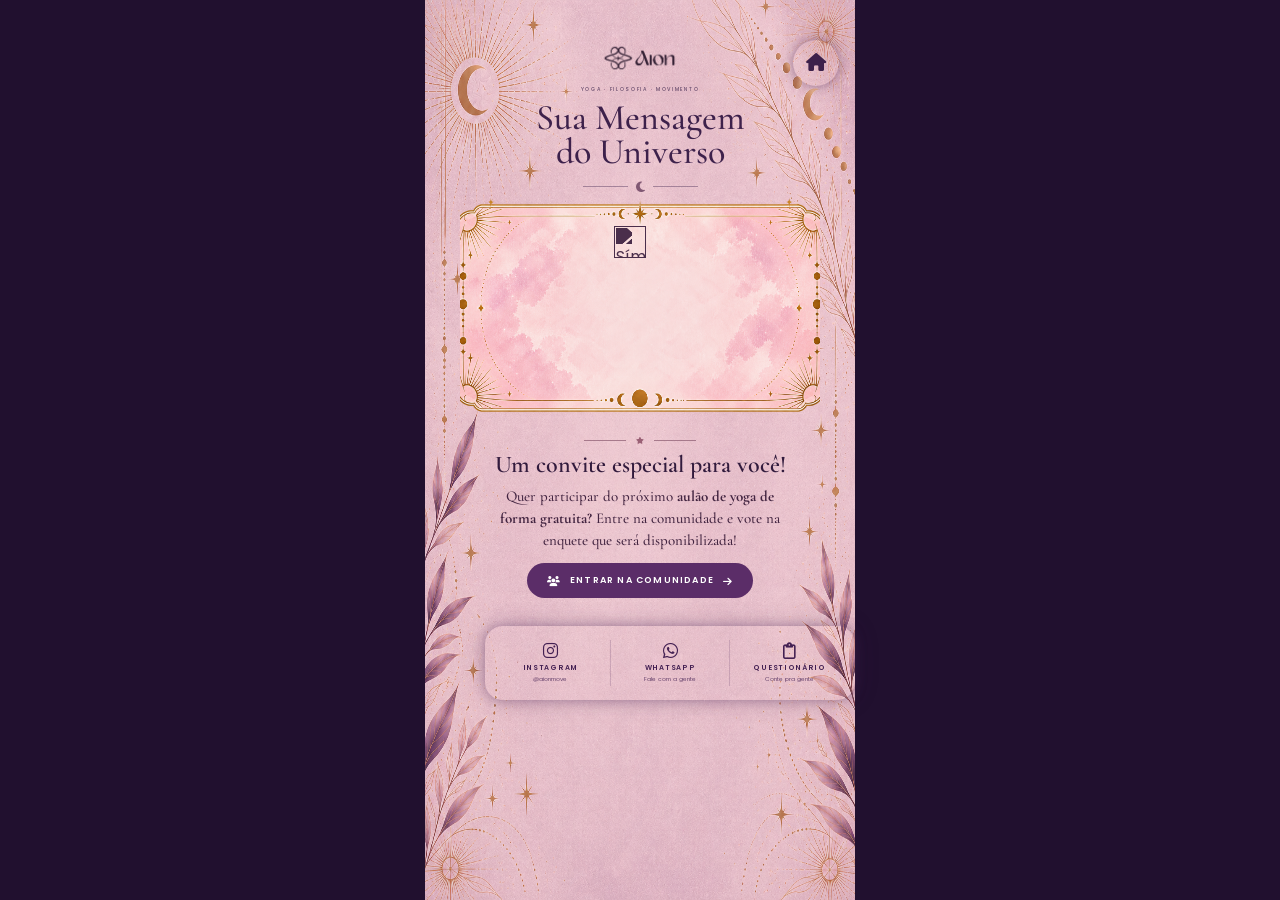
==== commit f4af46f3: "ajuste finais layout" ====
--- a/resultado.html
+++ b/resultado.html
@@ -32,13 +32,6 @@
 
     <header>
 
-        <button
-            class="botao-topo voltar-signos"
-            onclick="window.location.href='index.html'"
-            aria-label="Voltar para os signos"
-        >
-            <i class="fa-solid fa-chevron-left"></i>
-        </button>
 
 
         <div class="logo-aion">
@@ -49,7 +42,7 @@
             >
 
             <small>
-                YOGA · CONSCIÊNCIA · MOVIMENTO
+                YOGA · FILOSOFIA · MOVIMENTO
             </small>
 
         </div>
@@ -78,7 +71,7 @@
 
             <h1>
                 Sua Mensagem<br> do
-                <em>Universo</em>
+                Universo
             </h1>
 
 
@@ -107,17 +100,21 @@
 
                 <div class="cabecalho-card">
 
-                    <img
-                        id="icone-signo"
-                        src=""
-                        alt="Símbolo do signo"
-                    >
-
-                    <h2 id="nome-signo"></h2>
-
-                    <span id="data-signo"></span>
-
-                </div>
+    <div class="signo-titulo">
+
+        <img
+            id="icone-signo"
+            src=""
+            alt="Símbolo do signo"
+        >
+
+        <h2 id="nome-signo"></h2>
+
+    </div>
+
+    <span id="data-signo"></span>
+
+</div>
 
 
                 <!-- MENSAGEM -->
@@ -150,8 +147,8 @@
     </h2>
 
     <p>
-        Quer participar do próximo aulão de yoga
-        de forma gratuita? Entre na comunidade
+        Quer participar do próximo <strong>aulão de yoga
+        de forma gratuita?</strong> Entre na comunidade
         e vote na enquete que será disponibilizada!
     </p>
 
@@ -197,7 +194,7 @@
         </a>
 
 
-        <a href="#">
+        <a href="https://forms.gle/fvwmphBDfK2otdhX7" target="_blank" rel="noopener noreferrer">
             <i class="fa-regular fa-clipboard"></i>
             <span>QUESTIONÁRIO</span>
             <small>Conte pra gente</small>
--- a/resultado.css
+++ b/resultado.css
@@ -21,11 +21,29 @@
     font-family: 'Poppins', sans-serif;
     color: #ffffff;
 
-    overflow-x: hidden;
+    overflow: hidden;
 
     background: #21102f;
 
     overscroll-behavior-y: none;
+}
+
+body {
+    opacity: 0;
+    transform: translateY(8px);
+    transition:
+        opacity 0.45s ease,
+        transform 0.45s ease;
+}
+
+body.pagina-visivel {
+    opacity: 1;
+    transform: translateY(0);
+}
+
+body.pagina-saindo {
+    opacity: 0;
+    transform: translateY(-8px);
 }
 
 
@@ -72,18 +90,23 @@
 
 header {
     width: 100%;
-
     height: 76px;
 
     padding: 10px 16px;
 
-    display: grid;
-
-    grid-template-columns: 48px 1fr 48px;
-
-    align-items: center;
-}
-
+    display: flex;
+    align-items: center;
+    justify-content: center;
+
+    position: relative;
+}
+
+.botao-topo.inicio {
+    position: absolute;
+    right: 16px;
+    top: 50%;
+    transform: translateY(-50%);
+}
 
 /* =========================
    BOTÕES DO TOPO
@@ -219,6 +242,10 @@
     margin-top: 12px;
 }
 
+.divisor-convite {
+    margin-bottom: 5px;
+    margin-top: 5px;
+}
 .divisor span {
     width: 45px;
 
@@ -234,59 +261,22 @@
 }
 
 
-/* =========================
-   SLIDER
-========================= */
-
-.slider-container {
-    width: 100%;
-
-    margin-top: 18px;
-
-    overflow: hidden;
-}
-
-.slider {
-    display: flex;
-
-    overflow-x: auto;
-
-    scroll-snap-type: x mandatory;
-    scroll-behavior: smooth;
-
-    -webkit-overflow-scrolling: touch;
-
-    scrollbar-width: none;
-}
-
-.slider::-webkit-scrollbar {
-    display: none;
-}
-
-
-html,
-body {
-    height: 100%;
-    overflow: hidden;
-}
 
 /* =========================
    CARDS
 ========================= */
 
 .card {
-    flex: 0 0 calc(100% - 80px);
-
-    margin: 0 40px;
-
-    scroll-snap-align: center;
-    scroll-snap-stop: always;
+    width: calc(100% - 40px);
+    max-width: 360px;
+
+    margin: 0 auto;
 
     position: relative;
     overflow: hidden;
 
     border-radius: 22px;
-
+    
     box-shadow: none;
 }
 
@@ -295,17 +285,17 @@
 ========================= */
 
 .card-mensagem {
-    aspect-ratio: 1 / 0.92;
+    width: calc(100% - 40px);
+    max-width: 360px;
+
+    height: 230px;
+
+    margin: 0 auto;
 
     background-image: url("assets/backgrounds/backgroundResultado.png");
-
-    background-size: 100% 100%;
-
+    background-size: 112% 112%;
     background-position: center;
-
     background-repeat: no-repeat;
-
-    background-color: transparent;
 }
 
 
@@ -317,14 +307,12 @@
     position: relative;
 
     width: 100%;
-    height: 100%;
-
-    padding: 28px 28px 24px;
-
-    display: flex;
-
+    height: 370px;
+
+    padding: 25px 25px 30px;
+
+    display: flex;
     flex-direction: column;
-
     align-items: center;
 }
 
@@ -353,8 +341,8 @@
 ========================= */
 
 #icone-signo {
-    width: 34px;
-    height: 34px;
+    width: 32px;
+    height: 32px;
     object-fit: contain;
 
     filter: brightness(0) saturate(100%)
@@ -378,7 +366,7 @@
     line-height: 1;
 
     font-weight: 600;
-
+    margin:0;
     color: #3d214b;
 }
 
@@ -407,101 +395,30 @@
 .mensagem-texto {
     width: 100%;
 
-    flex: 1;
-
-    display: flex;
-
-    align-items: center;
-
+    display: flex;
     justify-content: center;
 
-    padding: 5px 30px;
-    margin-top: -15px;
+    padding: 0 25px;
+
+    margin-top: 8px;
+
     text-align: center;
 }
 
 .mensagem-texto p {
-    max-width: 270px;
+    max-width: 290px;
+
+    margin: 0;
 
     font-family: 'Cormorant Garamond', serif;
-
     font-size: 16px;
-
-    line-height: 1.55;
-
+    line-height: 1.45;
     font-weight: 500;
 
     color: #3d214b;
 }
 
 
-/* =========================
-   REFLEXÃO
-========================= */
-
-.reflexao {
-    width: 100%;
-
-    margin-top: auto;
-transform: translateY(-25px);
-    text-align: center;
-}
-
-.linha-reflexao {
-    display: flex;
-
-    align-items: center;
-
-    justify-content: center;
-
-    gap: 7px;
-
-    margin-bottom: 5px;
-}
-
-.linha-reflexao span {
-    width: 38px;
-
-    height: 1px;
-
-    background: rgba(61, 33, 75, 0.42);
-}
-
-.linha-reflexao i {
-    font-size: 9px;
-
-    color: #9a604c;
-}
-
-.reflexao small {
-    display: block;
-
-    font-size: 7px;
-
-    font-weight: 600;
-
-    letter-spacing: 1.8px;
-
-    color: #684c6d;
-}
-
-.reflexao p {
-    max-width: 260px;
-
-    margin: 5px auto 0;
-
-    font-family: 'Cormorant Garamond', serif;
-
-    font-size: 13px;
-
-    line-height: 1.25;
-
-    font-weight: 500;
-
-    font-style: italic;
-
-    color: #3d214b;
-}
 
 
 /* =========================
@@ -628,152 +545,6 @@
 }
 
 
-/* =========================
-   INDICADOR DO SLIDER
-========================= */
-
-.indicador-slider {
-    margin-top: 3px;
-
-    display: flex;
-
-    flex-direction: column;
-
-    align-items: center;
-}
-
-
-
-.pontos {
-    display: flex;
-
-    align-items: center;
-
-    justify-content: center;
-
-    gap: 4px;
-}
-
-.pontos {
-    display: flex;
-    align-items: center;
-    justify-content: center;
-    gap: 6px;
-}
-
-.ponto {
-    display: block;
-
-    width: 8px;
-    height: 8px;
-
-    border-radius: 50%;
-
-    background: rgba(61, 33, 75, 0.40);
-
-    transition:
-        width 0.3s ease,
-        background 0.3s ease;
-}
-
-.ponto.ativo {
-    width: 24px;
-    height: 8px;
-
-    border-radius: 10px;
-
-    background: #4a2757;
-}
-
-.indicador-arraste {
-    display: flex;
-    align-items: center;
-    justify-content: center;
-    gap: 8px;
-
-    margin-top: 0px;
-
-    color: #4A2757;
-
-    font-family: 'Poppins', sans-serif;
-    font-size: 11px;
-    font-weight: 700;
-    letter-spacing: 0.5px;
-}
-
-.seta-arraste {
-    font-size: 21px;
-    font-weight: 700;
-
-    animation: setaDeslizar 1.4s ease-in-out infinite;
-}
-
-@keyframes setaDeslizar {
-    0%, 100% {
-        transform: translateX(0);
-    }
-
-    50% {
-        transform: translateX(7px);
-    }
-}
-.indicador-slider p {
-    margin-top: 5px;
-
-    font-size: 8px;
-
-    letter-spacing: 1px;
-
-    color: rgba(61, 33, 75, 0.55);
-}
-
-
-/* =========================
-   BOTÃO OUTRA MENSAGEM
-========================= */
-
-.outra-mensagem {
-    width: calc(100% - 110px);
-
-    max-width: 300px;
-
-    margin: 12px auto 90px;
-
-    padding: 10px 15px;
-
-    display: flex;
-
-    align-items: center;
-
-    justify-content: center;
-
-    gap: 7px;
-
-    border: none;
-
-    border-radius: 25px;
-
-    background: #4a2757;
-
-    color: #ffffff;
-
-    font-family: 'Poppins', sans-serif;
-
-    font-size: 9px;
-
-    font-weight: 600;
-
-    letter-spacing: 1px;
-
-    cursor: pointer;
-
-    box-shadow:
-        0 4px 12px rgba(55, 25, 65, 0.14);
-}
-
-.outra-mensagem i {
-    font-size: 10px;
-}
 
 
 /* =========================
@@ -925,18 +696,6 @@
         margin-top: 12px;
     }
 
-    .card {
-    flex-basis: calc(100% - 50px);
-
-    margin-left: 25px;
-    margin-right: 25px;
-
-    aspect-ratio: 1 / 0.95;
-}
-
-    .conteudo-card {
-        padding: 22px 24px 20px;
-    }
 
     #icone-signo {
         width: 30px;
@@ -947,23 +706,11 @@
         font-size: 23px;
     }
 
-    .mensagem-texto {
-        padding: 0px 25px;
-        margin-top: -10px;
-    }
 
     .mensagem-texto p {
         font-size: 16px;
     }
 
-    .reflexao p {
-        font-size: 12px;
-    }
-
-    .outra-mensagem {
-        margin-top: 6px;
-        margin-bottom: 5px;
-    }
 
      .navegacao-inferior {
         padding: 7px 15px 9px;
@@ -1110,4 +857,31 @@
 
 .botao-comunidade:active {
     transform: scale(0.97);
+}
+
+.cabecalho-card {
+    display: flex;
+    flex-direction: row;
+    align-items: center;
+    justify-content: center;
+    gap: 10px;
+}
+
+#icone-signo {
+    width: 32px;
+    height: 32px;
+    margin: 0;
+}
+
+#nome-signo {
+    margin: 0;
+}
+
+.signo-titulo {
+    display: flex;
+    flex-direction: row;
+    align-items: center;
+    justify-content: center;
+    gap: 10px;
+    margin-top: 8px;
 }
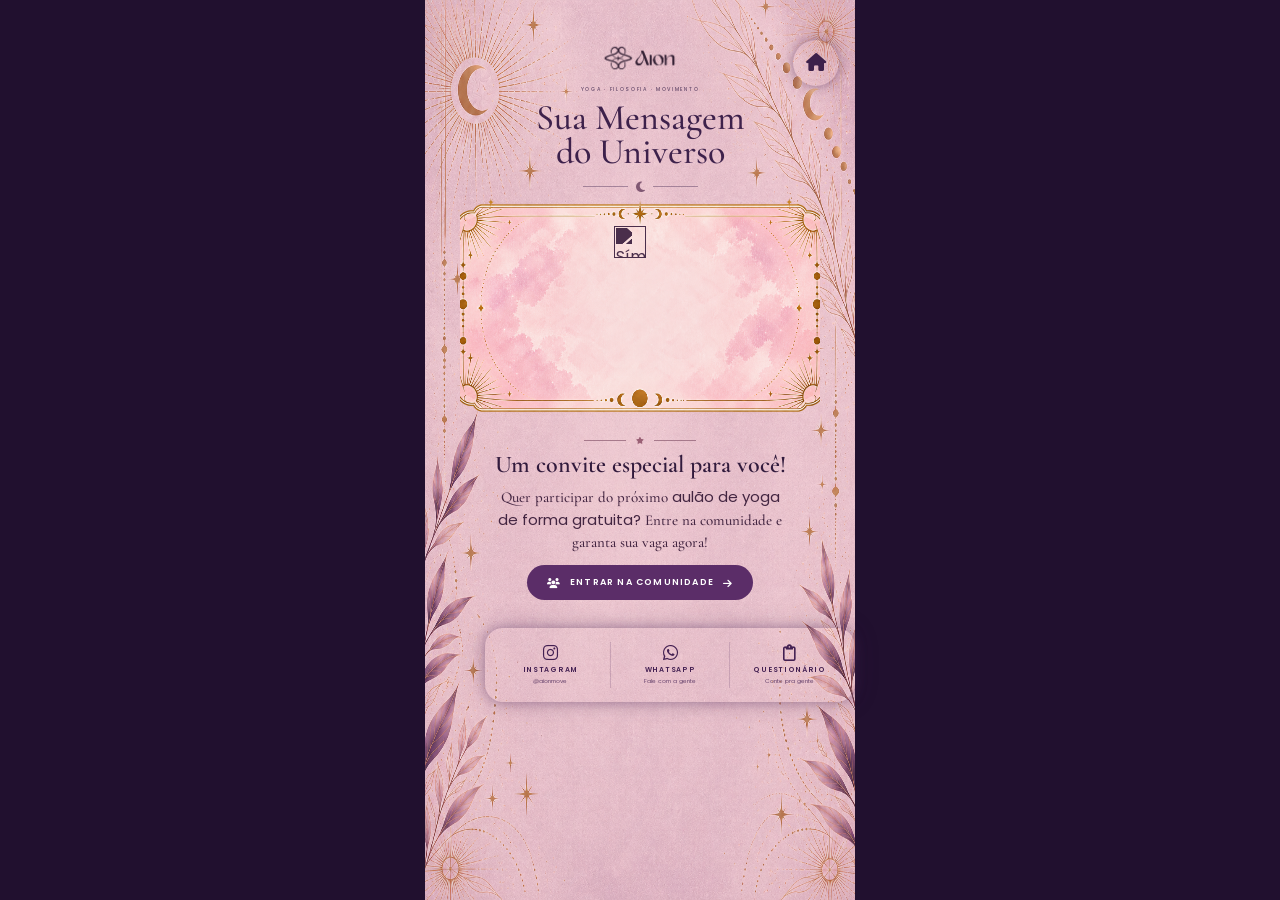
==== commit 30e47327: "ajuste texto" ====
--- a/resultado.html
+++ b/resultado.html
@@ -149,12 +149,14 @@
     <p>
         Quer participar do próximo <strong>aulão de yoga
         de forma gratuita?</strong> Entre na comunidade
-        e vote na enquete que será disponibilizada!
+        e garanta sua vaga agora!
     </p>
 
     <a
-        href="#"
+        href="https://chat.whatsapp.com/HURRDsgVQiQFGyLbcXngji?s=cl&p=i&mlu=4&ilr=4"
         class="botao-comunidade"
+        target="_blank"
+        rel="noopener noreferrer"
     >
         <i class="fa-solid fa-users"></i>
         <span>ENTRAR NA COMUNIDADE</span>
--- a/resultado.css
+++ b/resultado.css
@@ -544,6 +544,10 @@
     margin-left: 6px;
 }
 
+.convite-aulao p strong {
+    font-family: 'Poppins', sans-serif;
+    font-weight: 400 !important;
+}
 
 
 
